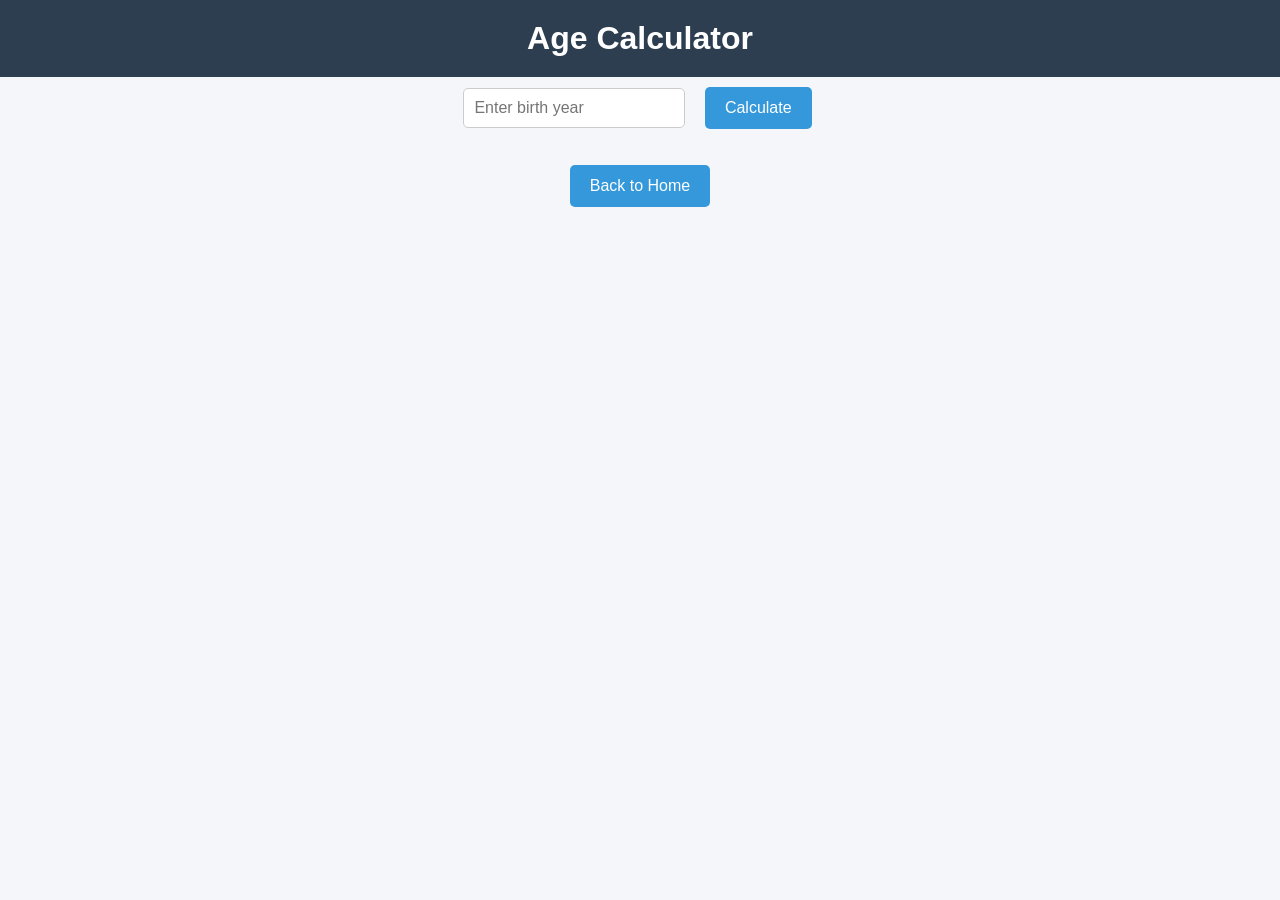
==== age-calculator.html @ 0e57764e "Add files via upload" ====
<!DOCTYPE html>
<html>

<head>
<title>Age Calculator</title>
<link rel="stylesheet" href="style.css">
</head>

<body>

<h1>Age Calculator</h1>

<input type="number" id="birthyear" placeholder="Enter birth year">

<button onclick="calculateAge()">Calculate</button>

<p id="ageresult"></p>

<a href="index.html">
<button>Back to Home</button>
</a>

<script src="script.js"></script>

</body>

</html>
---- style.css ----
body{
font-family: Arial, sans-serif;
background:#f4f6f9;
text-align:center;
margin:0;
padding:0;
}

h1{
background:#2c3e50;
color:white;
padding:20px;
margin:0;
}

p{
color:#555;
}

.tools{
margin:20px;
}

button{
padding:12px 20px;
margin:10px;
font-size:16px;
border:none;
border-radius:5px;
background:#3498db;
color:white;
cursor:pointer;
}

button:hover{
background:#2980b9;
}

input{
padding:10px;
margin:5px;
font-size:16px;
border-radius:5px;
border:1px solid #ccc;
}

hr{
margin:40px;
}
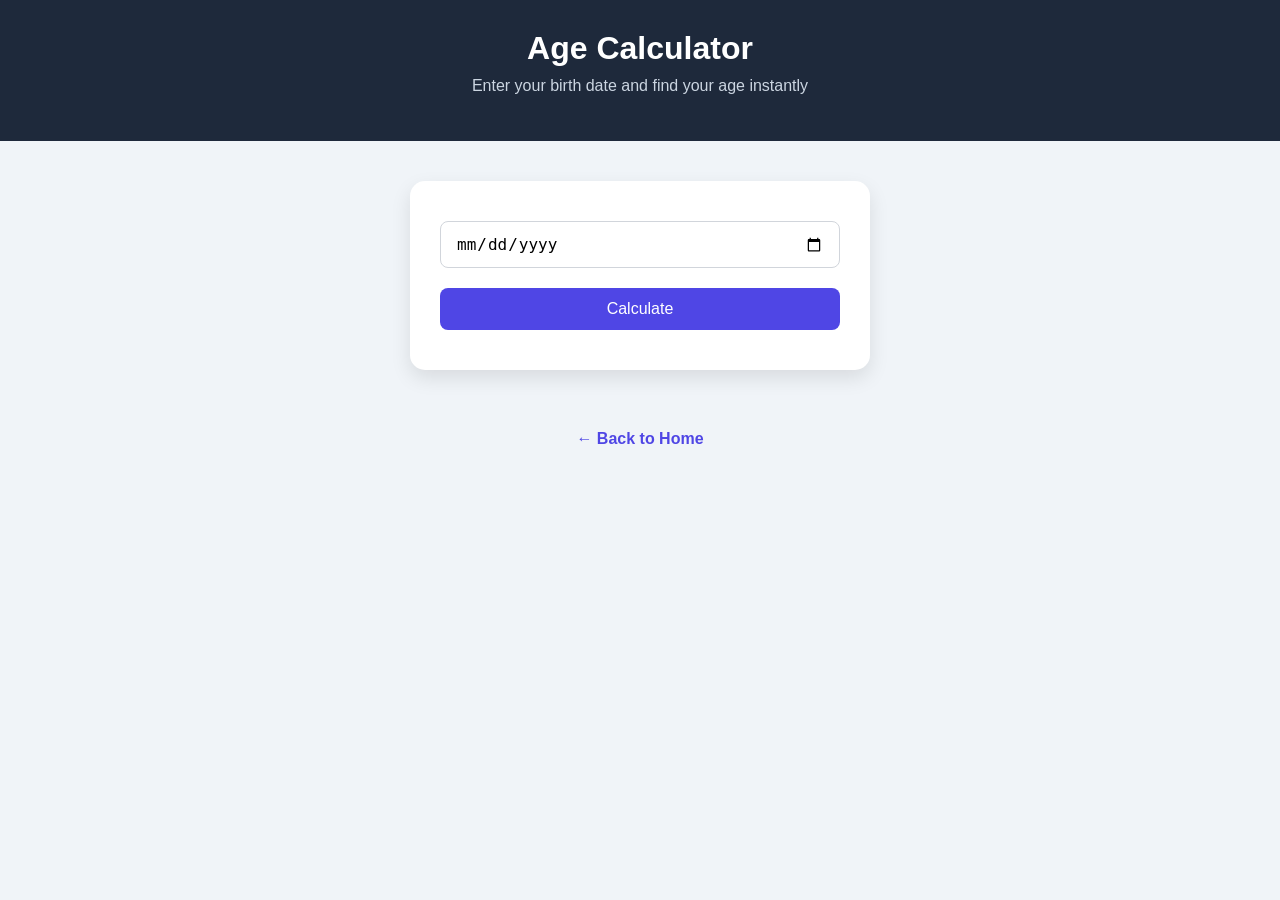
==== commit 125dfeef: "Add files via upload" ====
--- a/age-calculator.html
+++ b/age-calculator.html
@@ -2,26 +2,283 @@
 <html>
 
 <head>
-<title>Age Calculator</title>
-<link rel="stylesheet" href="style.css">
+  <title>Age Calculator Online | DevByte Tools</title>
+  <meta name="description" content="Use DevByte Tools Age Calculator to find your exact age in years, months, and days instantly. Free online calculator for everyone.">
+
+  <style>
+    /* General body */
+    body {
+      font-family: Arial, sans-serif;
+      background: #f0f4f8;
+      margin: 0;
+      padding: 0;
+      text-align: center;
+    }
+
+    /* Header */
+    header {
+      background: #1e293b;
+      color: white;
+      padding: 30px 20px;
+    }
+
+    header h1 {
+      margin: 0;
+      font-size: 32px;
+    }
+
+    header p {
+      margin-top: 10px;
+      font-size: 16px;
+      color: #cbd5e1;
+    }
+
+    /* Calculator container */
+    .calculator-container {
+      display: flex;
+      justify-content: center;
+      padding: 40px 20px;
+    }
+
+    /* Calculator card */
+    .calculator-card {
+      background: white;
+      padding: 40px 30px;
+      border-radius: 15px;
+      max-width: 400px;
+      width: 100%;
+      box-shadow: 0 8px 20px rgba(0, 0, 0, 0.1);
+    }
+
+    /* Inputs */
+    .calculator-card input {
+      width: 100%;
+      padding: 12px 15px;
+      margin-bottom: 20px;
+      border-radius: 8px;
+      border: 1px solid #d1d5db;
+      font-size: 16px;
+      box-sizing: border-box;
+    }
+
+    /* Buttons */
+    .calculator-card button {
+      background: #4f46e5;
+      color: white;
+      border: none;
+      padding: 12px 20px;
+      border-radius: 8px;
+      font-size: 16px;
+      cursor: pointer;
+      width: 100%;
+      transition: 0.2s;
+    }
+
+    .calculator-card button:hover {
+      background: #3730a3;
+    }
+
+    /* Result text */
+    .calculator-card p {
+      margin-top: 20px;
+      font-size: 18px;
+      font-weight: bold;
+    }
+
+    /* Back link */
+    .back-home {
+      display: inline-block;
+      margin: 20px 0 40px;
+      text-decoration: none;
+      color: #4f46e5;
+      font-weight: bold;
+    }
+
+    .back-home:hover {
+      text-decoration: underline;
+    }
+
+    /* Stats grid */
+    .stats-grid {
+      display: grid;
+      grid-template-columns: 1fr 1fr;
+      gap: 12px;
+      margin-top: 24px;
+    }
+
+    .stat-box {
+      background: #f0f4f8;
+      border: 1px solid #e2e8f0;
+      border-radius: 10px;
+      padding: 16px 10px;
+      text-align: center;
+    }
+
+    .stat-box.full-width {
+      grid-column: 1 / -1;
+    }
+
+    .stat-box .value {
+      display: block;
+      font-size: 1.6rem;
+      font-weight: bold;
+      color: #4f46e5;
+    }
+
+    .stat-box.years .value {
+      font-size: 2.2rem;
+    }
+
+    .stat-box .unit {
+      display: block;
+      font-size: 0.75rem;
+      color: #64748b;
+      text-transform: uppercase;
+      letter-spacing: 1px;
+      margin-top: 4px;
+    }
+
+    .live-badge {
+      display: inline-block;
+      background: #ede9fe;
+      color: #4f46e5;
+      font-size: 0.65rem;
+      letter-spacing: 1px;
+      padding: 2px 8px;
+      border-radius: 20px;
+      margin-left: 6px;
+      font-weight: bold;
+      animation: pulse 2s infinite;
+    }
+
+    .result-label {
+      margin-top: 24px;
+      font-size: 0.78rem;
+      color: #94a3b8;
+      text-transform: uppercase;
+      letter-spacing: 1.5px;
+    }
+
+    @keyframes pulse {
+      0%, 100% { opacity: 1; }
+      50% { opacity: 0.4; }
+    }
+
+    /* Responsive */
+    @media(max-width: 480px) {
+      .calculator-card {
+        padding: 30px 20px;
+      }
+
+      header h1 {
+        font-size: 26px;
+      }
+    }
+  </style>
 </head>
 
 <body>
 
-<h1>Age Calculator</h1>
-
-<input type="number" id="birthyear" placeholder="Enter birth year">
-
-<button onclick="calculateAge()">Calculate</button>
-
-<p id="ageresult"></p>
-
-<a href="index.html">
-<button>Back to Home</button>
-</a>
-
-<script src="script.js"></script>
+<header>
+  <h1>Age Calculator</h1>
+  <p>Enter your birth date and find your age instantly</p>
+</header>
+
+<div class="calculator-container">
+  <div class="calculator-card">
+
+    <input type="date" id="birthdate" />
+
+    <button onclick="calculateAge()">Calculate</button>
+
+    <p id="ageresult" style="display:none;"></p>
+
+    <div id="results" style="display:none;">
+      <div class="result-label">You have lived <span class="live-badge">LIVE</span></div>
+      <div class="stats-grid">
+        <div class="stat-box full-width years">
+          <span class="value" id="res-years">—</span>
+          <span class="unit">Years</span>
+        </div>
+        <div class="stat-box">
+          <span class="value" id="res-months">—</span>
+          <span class="unit">Months</span>
+        </div>
+        <div class="stat-box">
+          <span class="value" id="res-days">—</span>
+          <span class="unit">Days</span>
+        </div>
+        <div class="stat-box">
+          <span class="value" id="res-hours">—</span>
+          <span class="unit">Hours</span>
+        </div>
+        <div class="stat-box">
+          <span class="value" id="res-minutes">—</span>
+          <span class="unit">Minutes</span>
+        </div>
+        <div class="stat-box full-width">
+          <span class="value" id="res-seconds">—</span>
+          <span class="unit">Seconds</span>
+        </div>
+      </div>
+    </div>
+
+  </div>
+</div>
+
+<a class="back-home" href="index.html">← Back to Home</a>
+
+<script>
+  let liveTimer = null;
+  let birthTimestamp = null;
+
+  function calculateAge() {
+    const input = document.getElementById('birthdate').value;
+    if (!input) {
+      alert('Please enter your date of birth.');
+      return;
+    }
+
+    birthTimestamp = new Date(input).getTime();
+    if (isNaN(birthTimestamp) || birthTimestamp > Date.now()) {
+      alert('Please enter a valid past date.');
+      return;
+    }
+
+    document.getElementById('results').style.display = 'block';
+
+    if (liveTimer) clearInterval(liveTimer);
+    updateStats();
+    liveTimer = setInterval(updateStats, 1000);
+  }
+
+  function updateStats() {
+    const now = Date.now();
+    const diffMs = now - birthTimestamp;
+
+    const totalSeconds = Math.floor(diffMs / 1000);
+    const totalMinutes = Math.floor(totalSeconds / 60);
+    const totalHours   = Math.floor(totalMinutes / 60);
+    const totalDays    = Math.floor(totalHours / 24);
+
+    const birth = new Date(birthTimestamp);
+    const today = new Date(now);
+
+    let years  = today.getFullYear() - birth.getFullYear();
+    let months = today.getMonth() - birth.getMonth();
+    if (months < 0) { years--; months += 12; }
+    if (today.getDate() < birth.getDate()) { months--; if (months < 0) { years--; months += 11; } }
+
+    const totalMonths = years * 12 + months;
+
+    document.getElementById('res-years').textContent   = years.toLocaleString();
+    document.getElementById('res-months').textContent  = totalMonths.toLocaleString();
+    document.getElementById('res-days').textContent    = totalDays.toLocaleString();
+    document.getElementById('res-hours').textContent   = totalHours.toLocaleString();
+    document.getElementById('res-minutes').textContent = totalMinutes.toLocaleString();
+    document.getElementById('res-seconds').textContent = totalSeconds.toLocaleString();
+  }
+</script>
 
 </body>
-
-</html>+</html>
